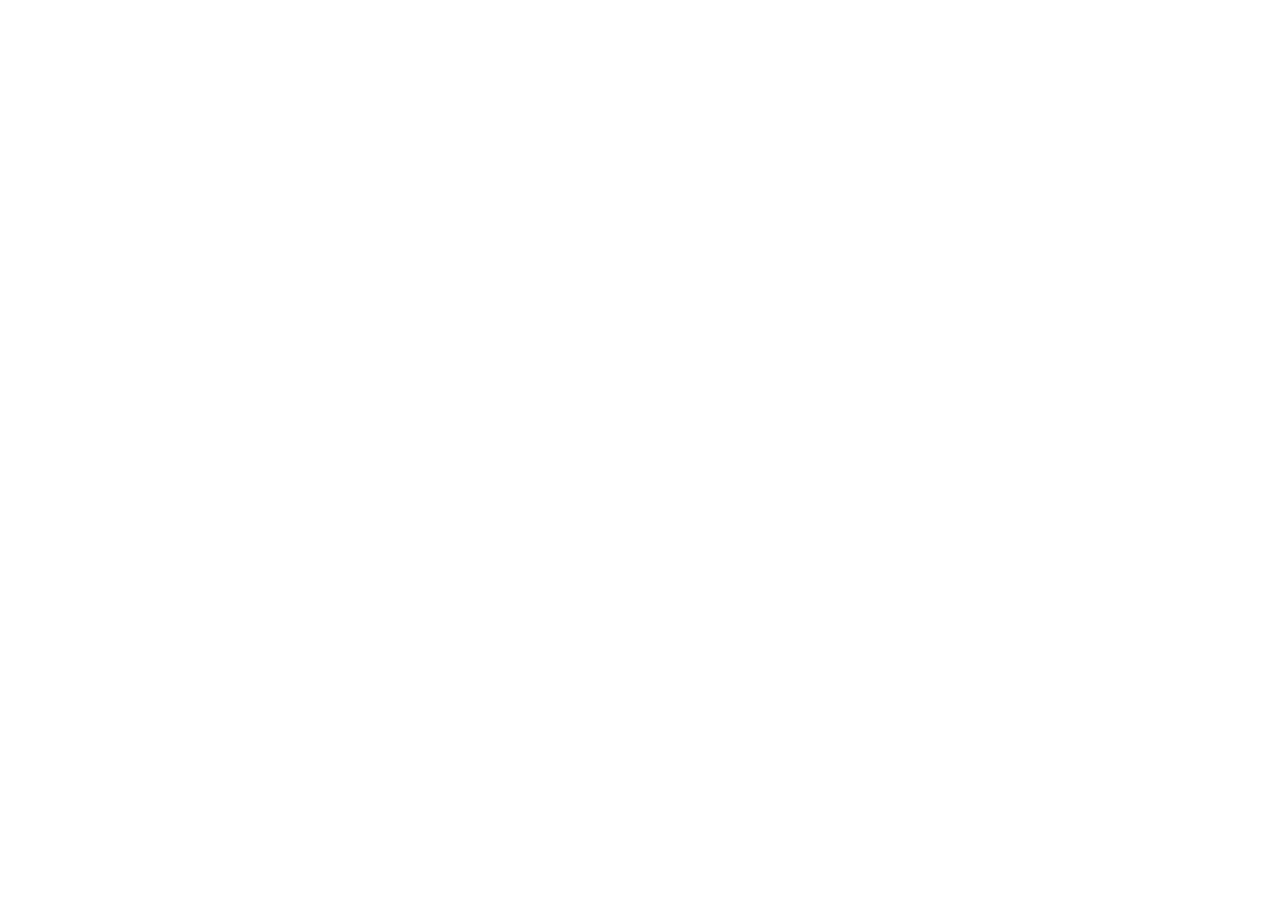
==== index.html @ 175323be "membuat kerangka web" ====
<!DOCTYPE html>
<html lang="en">
<head>
    <meta charset="UTF-8">
    <meta name="viewport" content="width=device-width, initial-scale=1.0">
    <title>To Do List</title>

    <link rel="stylesheet" href="style.css">
    <link rel="stylesheet" href="./nav/nav.css">
</head>
<body>

    <aside class="sidebar"></aside>

    <main class="content"></main>

    <script type="module" src="main.js"></script>

</body>
</html>
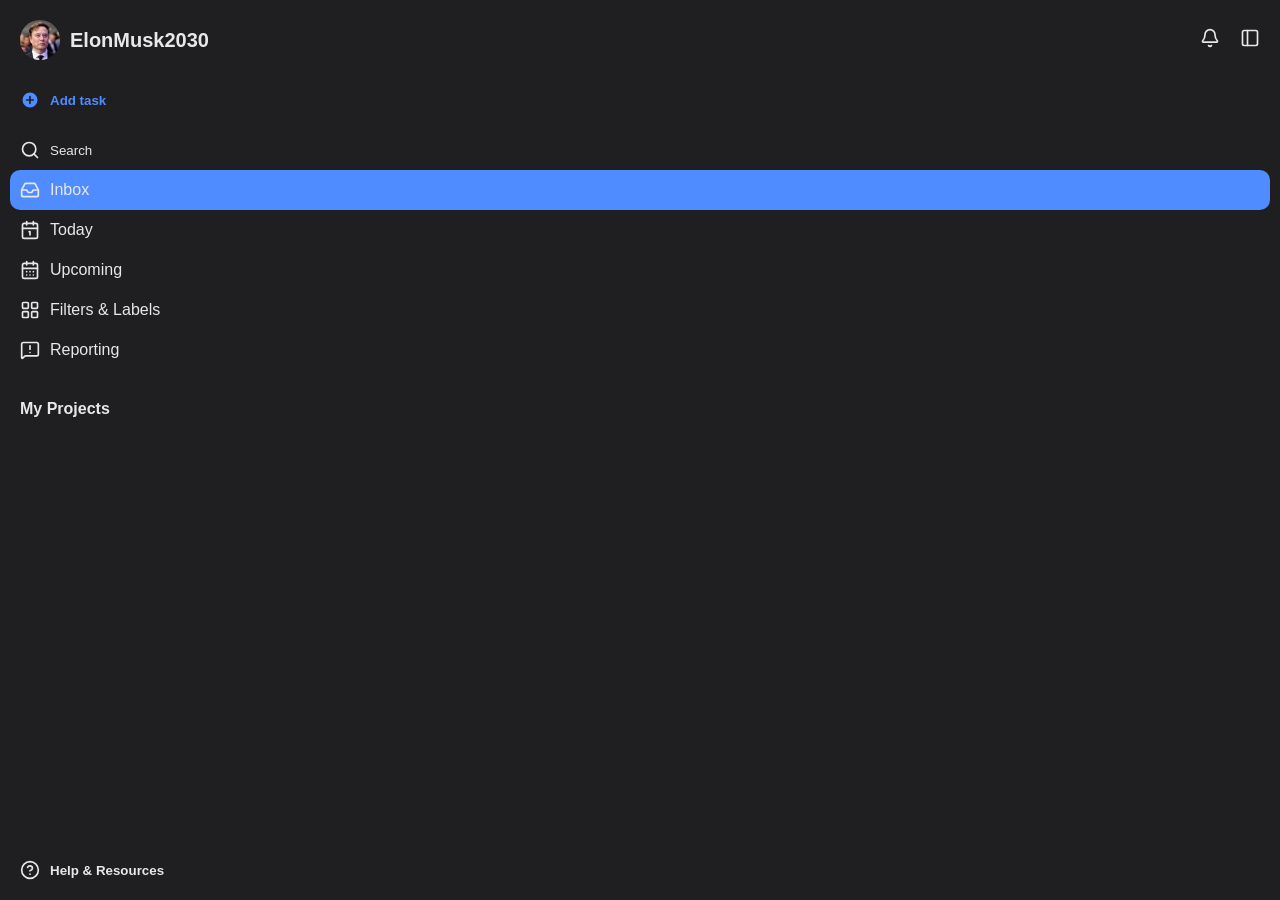
==== commit 0ce4d3e0: "ubah class content menjadi page" ====
--- a/index.html
+++ b/index.html
@@ -7,12 +7,13 @@
 
     <link rel="stylesheet" href="style.css">
     <link rel="stylesheet" href="./nav/nav.css">
+    <link rel="stylesheet" href="./page/page.css">
 </head>
 <body>
 
     <aside class="sidebar"></aside>
 
-    <main class="content"></main>
+    <main class="page"></main>
 
     <script type="module" src="main.js"></script>
 
--- a/style.css
+++ b/style.css
@@ -0,0 +1,51 @@
+:root{
+    --surface-1: #1F1F22;
+    --surface-2: #18181B;
+
+    --text-primary: #E8E8EA;
+    --text-secondary: #8E8E98;
+
+    --surface-active: #2A2D33;
+
+    --accent: #4F8CFF;
+}
+
+* {
+    padding: 0;
+    margin: 0;
+    box-sizing: border-box;
+    font-family: Arial, Helvetica, sans-serif;
+    color: var(--text-primary);
+    text-decoration: none;
+}
+
+body {
+    width: 100%;
+    height: 100vh;
+    display: flex;
+}
+
+button {
+    border: none;
+    background-color: transparent;
+}
+
+svg {
+    width: 20px;
+    height: 20px;
+}
+
+.sidebar {
+    flex: 3;
+    display: flex;
+    flex-direction: column;
+    background-color: var(--surface-1);
+    padding: 10px;
+}
+.content {
+    flex: 7;
+    display: flex;
+    flex-direction: column;
+    background-color: var(--surface-2);
+    padding: 10px;
+}
--- a/nav/nav.css
+++ b/nav/nav.css
@@ -0,0 +1,176 @@
+.sidebar a.active {
+    background-color: var(--accent);
+}
+.sidebar button.active {
+    background-color: var(--surface-active);
+}
+
+.sidebar a:hover {
+    background-color: var(--surface-2);
+}
+.sidebar button:hover {
+    background-color: var(--surface-2);
+}
+
+.sidebar .header {
+    display: flex;
+    align-items: center;
+}
+
+.sidebar .header .profile {
+    display: flex;
+    align-items: center;
+    padding: 10px;
+    border-radius: 10px;
+    transition: 0.3s;
+}
+.sidebar .header .profile:hover {
+    background-color: var(--surface-2);
+}
+.sidebar .header .profile img {
+    width: 40px;
+    height: 40px;
+    border-radius: 50%;
+    margin-right: 10px;
+}
+.sidebar .header .profile .user {
+    font-size: 20px;
+    font-weight: bold;
+}
+
+.sidebar .header a {
+    padding: 10px;
+    border-radius: 10px;
+    transition: 0.3s;
+}
+
+.sidebar .header .bell {
+    margin-left: auto;
+}
+
+.sidebar .header .profilemenu {
+    position: absolute;
+    display: none;
+    flex-direction: column;
+    border-radius: 10px;
+    overflow: hidden;
+    background-color: var(--surface-1);
+    box-shadow: 0px 0px 5px 2px var(--surface-2);
+}
+.sidebar .header .profiledown {
+    display: flex;
+}
+
+.sidebar .header .profilemenu button {
+    display: flex;
+    align-items: center;
+    padding: 10px 30px;
+    border-radius: 0;
+    transition: 0.3s;
+}
+
+.sidebar .header .profilemenu button svg {
+    margin-right: 10px;
+}
+
+.sidebar .addtask {
+    display: flex;
+    align-items: center;
+    border-radius: 10px;
+    transition: 0.3s;
+    padding: 10px;
+    margin: 10px 0;
+}
+
+.sidebar .addtask svg {
+    margin-right: 10px;
+}
+.sidebar .addtask svg * {
+    fill: var(--accent);
+    stroke: var(--surface-1);
+}
+.sidebar .addtask p {
+    font-weight: bold;
+    color: var(--accent);
+}
+
+.sidebar .nav {
+    display: flex;
+    flex-direction: column;
+}
+
+.sidebar .nav a {
+    display: flex;
+    align-items: center;
+    border-radius: 10px;
+    padding: 10px;
+    transition: 0.3s;
+}
+
+.sidebar .nav a svg {
+    margin-right: 10px;
+}
+
+.sidebar .nav .search {
+    display: flex;
+    align-items: center;
+    padding: 10px;
+    border-radius: 10px;
+}
+.sidebar .nav svg {
+    margin-right: 10px;
+}
+
+.sidebar .myprojects {
+    display: flex;
+    align-items: center;
+    padding: 10px;
+    margin-top: 20px;
+    border-radius: 10px;
+    transition: 0.3s;
+}
+
+.sidebar .myprojects p {
+    font-weight: bold;
+}
+
+.sidebar .help {
+    margin-top: auto;
+    display: flex;
+    align-items: center;
+    padding: 10px;
+    border-radius: 10px;
+    transition: 0.3s;
+}
+
+.sidebar .help svg {
+    margin-right: 10px;
+}
+.sidebar .help p {
+    font-weight: bold;
+}
+
+.sidebar .helpmenu {
+    position: absolute;
+    display: none;
+    flex-direction: column;
+    border-radius: 10px;
+    overflow: hidden;
+    background-color: var(--surface-1);
+    box-shadow: 0px 0px 5px 2px var(--surface-2);
+}
+.sidebar .helpdown {
+    display: flex;
+}
+
+.sidebar .helpmenu button {
+    display: flex;
+    align-items: center;
+    padding: 10px 30px;
+    border-radius: 0;
+    transition: 0.3s;
+}
+
+.sidebar .helpmenu button svg {
+    margin-right: 10px;
+}
